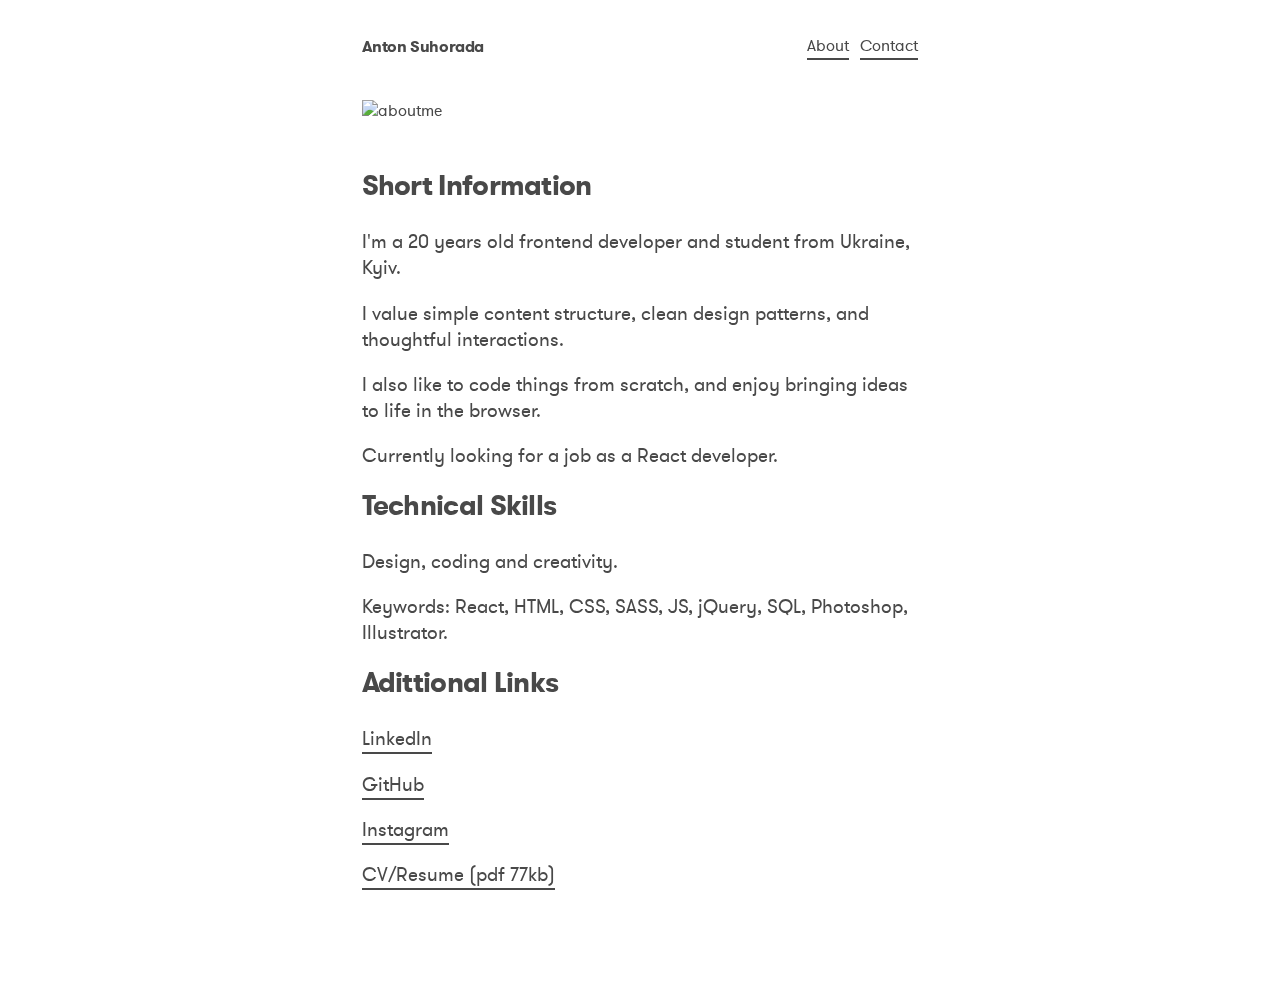
==== pages/about.html @ ac6cc0d6 "small context change" ====
<!DOCTYPE html>
<html lang="en">
<head>
    <meta charset="UTF-8">
    <meta name="viewport" content="width=device-width, initial-scale=1.0, shrink-to-fit=no">
    <meta http-equiv="X-UA-Compatible" content="ie=edge">
    <title>Anton Suhorada</title>
    <link rel="icon" type="image/png" href="../assets/logo.png">
    <link rel="stylesheet" href="../styles/style.css">
    <link href="https://fonts.googleapis.com/css?family=Lato&display=swap" rel="stylesheet">
</head>
<body>
    <div id="home-page">
        <div class="page-block">
            <div class="outline-block">
                <div class="navbar-block">
                    <h3><a style="margin-left: 0;" href="/">Anton Suhorada</a></h3>
                    <a href="about.html">About</a>
                    <a href="contact.html">Contact</a>
                </div>
                <div class="main-content-block">
                    <div class="main-picture-block">
                        <img src="https://i.imgur.com/IqGxbpl.jpg"
                        alt="aboutme">
                    </div>
                    <h3>Short Information</h4>
                    <p>I'm a 20 years old frontend developer and student from Ukraine, Kyiv.</p>
                    <p>I value simple content structure, clean design patterns, and thoughtful interactions.</p>
                    <p>I also like to code things from scratch, and enjoy bringing ideas to life in the browser.</p>
                    <p>Currently looking for a job as a React developer. </p>
                    <h3>Technical Skills</h4>
                    <p>Design, coding and creativity.</p>
                    <p>Keywords: React, HTML, CSS, SASS, JS, jQuery, SQL, Photoshop, Illustrator.</p>
                    <h3>Adittional Links</h4>
                    <p><a href="https://www.linkedin.com/in/suhorada-anton" target="_blank">LinkedIn</a></p>
                    <p><a href="https://github.com/TonyTheGreatUA" target="_blank">GitHub</a></p>
                    <p><a href="https://www.instagram.com/asuhorada/" target="_blank">Instagram</a></p>
                    <p><a href="../assets/AntonSuhoradaCV-min.pdf">CV/Resume (pdf 77kb)</a></p>
                </div>
            </div>
        </div>
    </div>
</body>
</html>
---- styles/style.css ----
@font-face {
    font-family: GT Walsheim Pro;
    src: local("GT Walsheim Pro Regular"),local("GTWalsheimProRegular"),url(../fonts/GTWalsheimProRegular.woff2) format("woff2"),url(../fonts/GTWalsheimProRegular.woff) format("woff");
    font-weight: 400;
    font-style: normal
}
  
@font-face {
    font-family: GT Walsheim Pro;
    src: local("GT Walsheim Pro Bold"),local("GTWalsheimProBold"),url(../fonts/GTWalsheimProBold.woff2) format("woff2"),url(../fonts/GTWalsheimProBold.woff) format("woff");
    font-weight: 700;
    font-style: normal
}
    
*{
    padding: 0;
    margin: 0;
}
body{
    /*font-family: 'Lato', sans-serif;*/
    font-family: GT Walsheim Pro;
    font-weight: normal;
    color: rgb(73,73,73);
}
.page-block{
    outline: none;
}
.outline-block{
    max-width: 34.8rem;
    margin-left: auto;
    margin-right: auto;
    padding: 2.175rem 1.0875rem;
}
.navbar-block{
    display: flex;
    margin-bottom: 2.5rem;
}

.navbar-block h3{
    font-size: 1rem;
    line-height: 1.45rem;
    margin-bottom: 0px;
    flex: 1 1 0%;
}

.navbar-block a{
    font-size: 1rem;
    line-height: 1.45rem;
    margin-left: 0.725rem;
}

a{
    color: inherit;
    text-decoration: none;
    border-bottom: 0.15em solid;
    border-bottom-color: rgb(73,73,73);
}

a:hover{
    border-bottom-color: rgb(244,185,95);
}
img{
    max-width: 100%;
    margin-left: 0;
    margin-right: 0;
    margin-top: 0;
    padding-bottom: 0;
    padding-left: 0;
    padding-right: 0;
    padding-top: 0;
}
.main-content-block{
    margin-bottom: 4.35rem;
}

.main-picture-block{
    margin-bottom: 2.9rem;
}

.main-picture-block img{
    margin-bottom: 0;
}

.main-content-block h3{
    font-size: 1.75rem;
    line-height: 1.35;
    mix-blend-mode: screen;
}

h3{
    margin-bottom: 1.45rem;
    line-height: 1.05;
    letter-spacing: -0.025em;
}

p{
    display: block;
    margin-block-start: 1em;
    margin-block-end: 1em;
    margin-inline-start: 0px;
    margin-inline-end: 0px;
    font-size: 1.2rem;
}

h3 a{
    border-bottom: 0;
    text-decoration: none;
    color: inherit;
}

h4{
    margin-left: 0;
    margin-right: 0;
    margin-top: 0;
    padding-bottom: 0;
    padding-left: 0;
    padding-right: 0;
    padding-top: 0;
    margin-bottom: 1.45rem;
    color: inherit;
    font-weight: bold;
    text-rendering: optimizeLegibility;
    font-size: 1rem;
    line-height: 1.1;
}
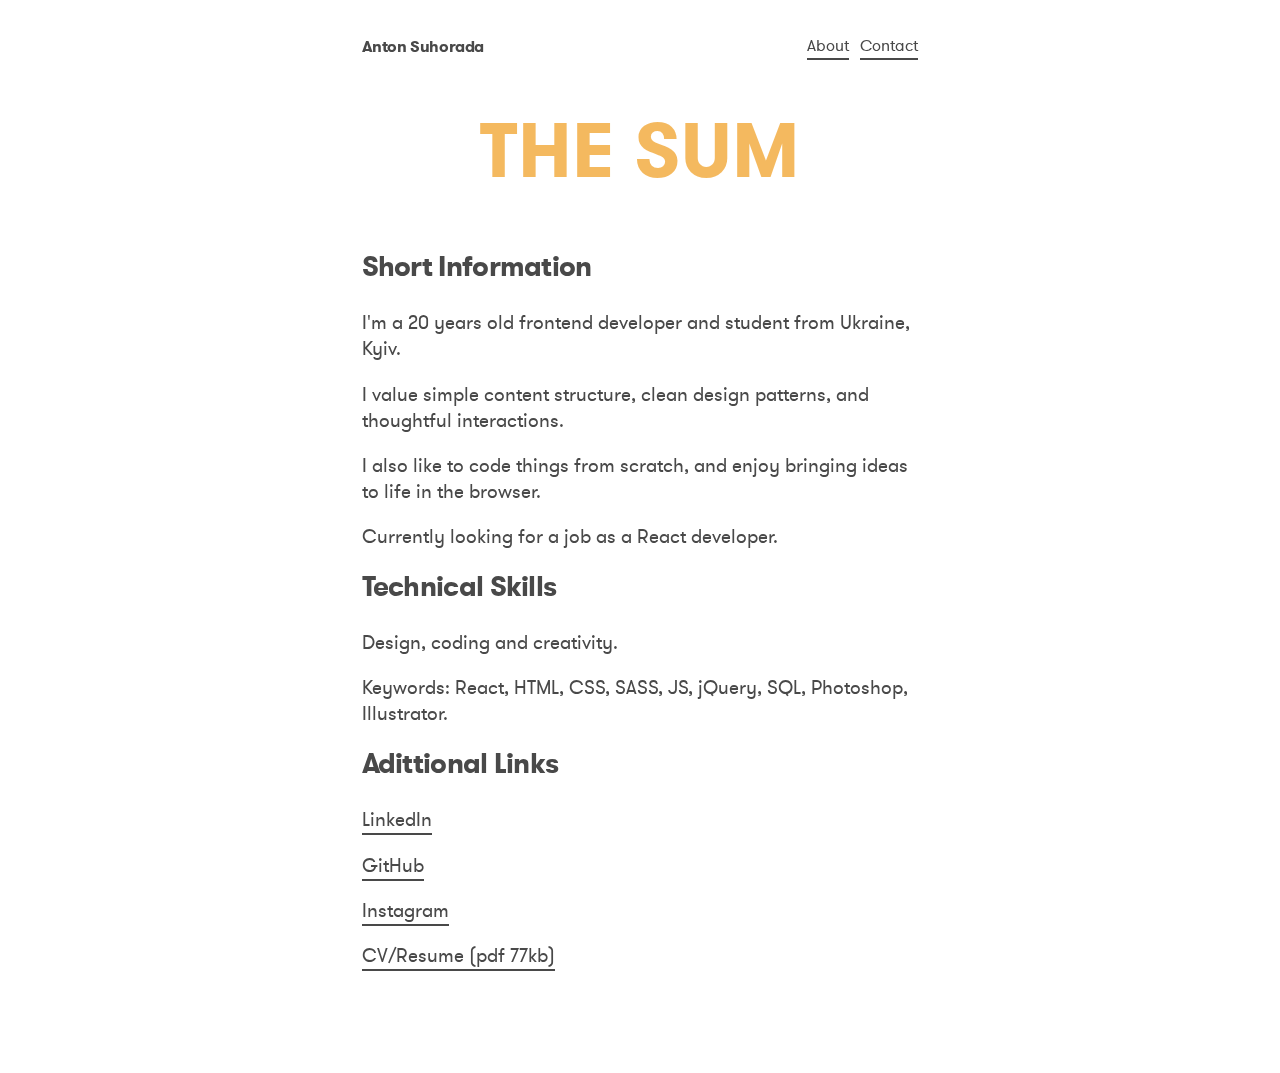
==== commit a74f0110: "made few concept changes" ====
--- a/pages/about.html
+++ b/pages/about.html
@@ -14,14 +14,15 @@
         <div class="page-block">
             <div class="outline-block">
                 <div class="navbar-block">
-                    <h3><a style="margin-left: 0;" href="/">Anton Suhorada</a></h3>
+                    <h3><a style="margin-left: 0;" href="../index.html">Anton Suhorada</a></h3>
                     <a href="about.html">About</a>
                     <a href="contact.html">Contact</a>
                 </div>
                 <div class="main-content-block">
                     <div class="main-picture-block">
-                        <img src="https://i.imgur.com/IqGxbpl.jpg"
-                        alt="aboutme">
+                        <!--<img src="https://i.imgur.com/IqGxbpl.jpg"
+                        alt="aboutme">-->
+                        <h1 class="knockout-text">THE SUM</h1>
                     </div>
                     <h3>Short Information</h4>
                     <p>I'm a 20 years old frontend developer and student from Ukraine, Kyiv.</p>
--- a/styles/style.css
+++ b/styles/style.css
@@ -122,4 +122,20 @@
     text-rendering: optimizeLegibility;
     font-size: 1rem;
     line-height: 1.1;
+}
+
+.knockout-text{
+    color: white;
+    background-color: rgb(244,185,95);
+    background-size: cover;
+    -webkit-text-fill-color: transparent;
+    -webkit-background-clip: text;
+    font-size: 6vw;
+    text-align: center;
+}
+
+@media screen and (max-width: 840px){
+    .knockout-text{
+        font-size: 12vw;
+    }
 }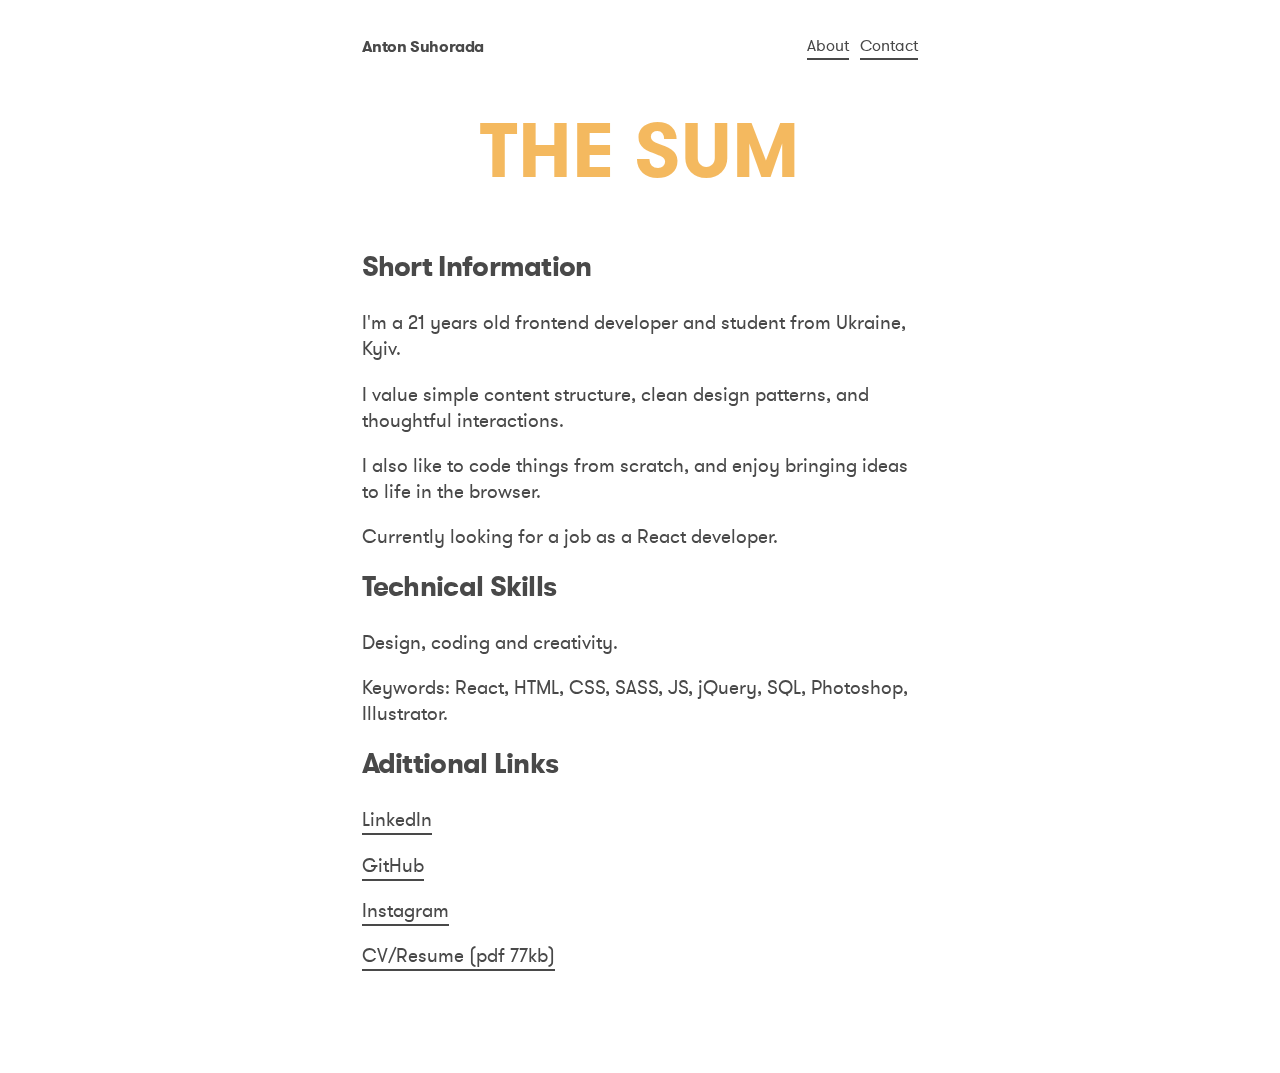
==== commit 6b266280: "Some changes before convertion" ====
--- a/pages/about.html
+++ b/pages/about.html
@@ -25,7 +25,7 @@
                         <h1 class="knockout-text">THE SUM</h1>
                     </div>
                     <h3>Short Information</h4>
-                    <p>I'm a 20 years old frontend developer and student from Ukraine, Kyiv.</p>
+                    <p>I'm a 21 years old frontend developer and student from Ukraine, Kyiv.</p>
                     <p>I value simple content structure, clean design patterns, and thoughtful interactions.</p>
                     <p>I also like to code things from scratch, and enjoy bringing ideas to life in the browser.</p>
                     <p>Currently looking for a job as a React developer. </p>
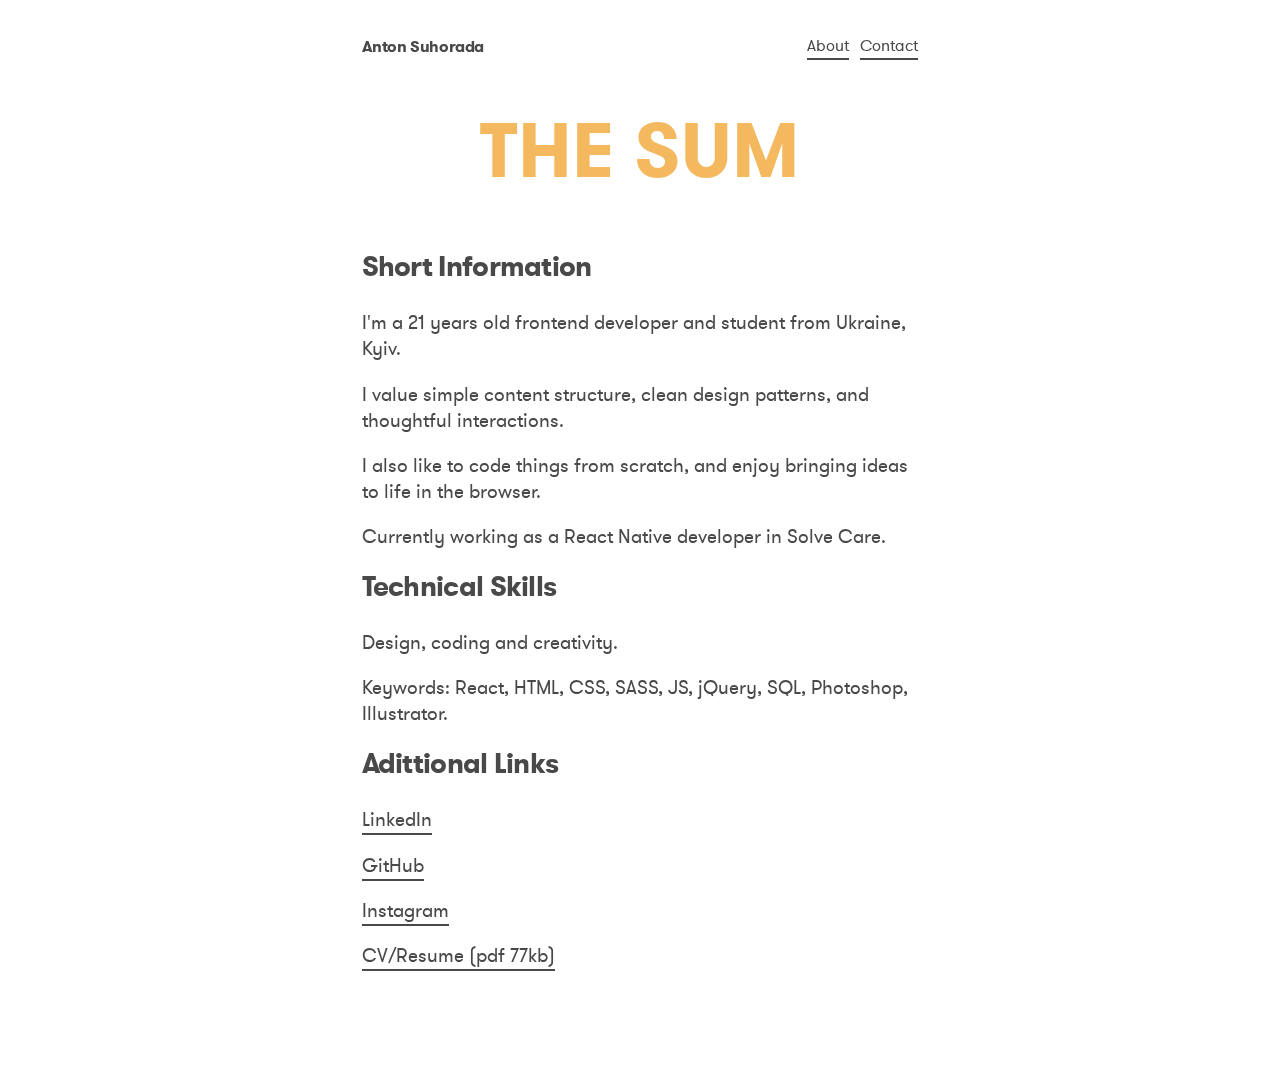
==== commit 38e005d7: "Update about.html" ====
--- a/pages/about.html
+++ b/pages/about.html
@@ -28,7 +28,7 @@
                     <p>I'm a 21 years old frontend developer and student from Ukraine, Kyiv.</p>
                     <p>I value simple content structure, clean design patterns, and thoughtful interactions.</p>
                     <p>I also like to code things from scratch, and enjoy bringing ideas to life in the browser.</p>
-                    <p>Currently looking for a job as a React developer. </p>
+                    <p>Currently working as a React Native developer in Solve Care. </p>
                     <h3>Technical Skills</h4>
                     <p>Design, coding and creativity.</p>
                     <p>Keywords: React, HTML, CSS, SASS, JS, jQuery, SQL, Photoshop, Illustrator.</p>
@@ -42,4 +42,4 @@
         </div>
     </div>
 </body>
-</html>+</html>
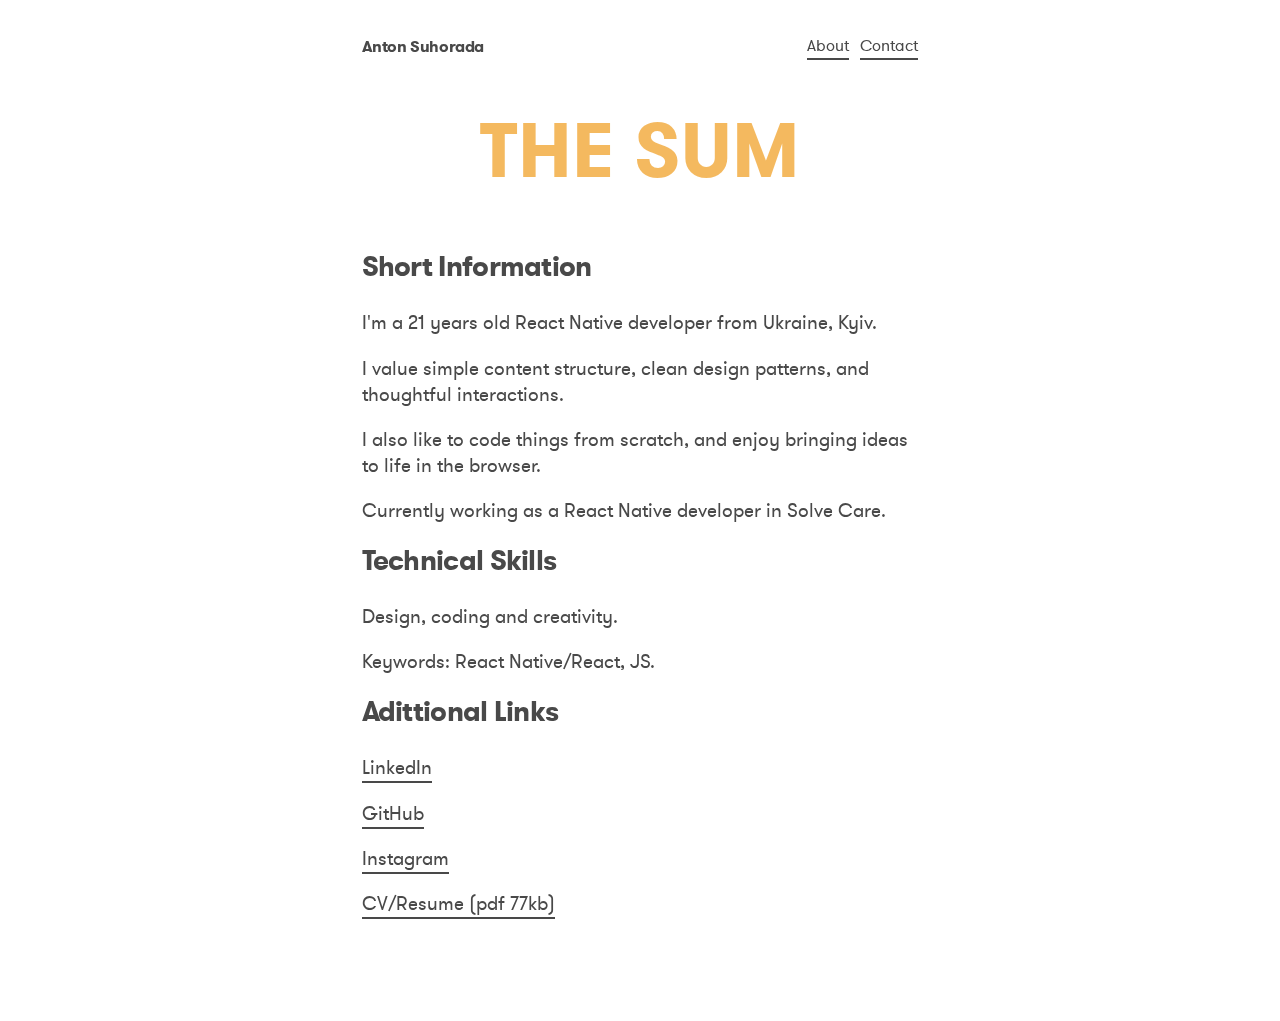
==== commit 49b1708d: "Update about.html" ====
--- a/pages/about.html
+++ b/pages/about.html
@@ -25,13 +25,13 @@
                         <h1 class="knockout-text">THE SUM</h1>
                     </div>
                     <h3>Short Information</h4>
-                    <p>I'm a 21 years old frontend developer and student from Ukraine, Kyiv.</p>
+                    <p>I'm a 21 years old React Native developer from Ukraine, Kyiv.</p>
                     <p>I value simple content structure, clean design patterns, and thoughtful interactions.</p>
                     <p>I also like to code things from scratch, and enjoy bringing ideas to life in the browser.</p>
                     <p>Currently working as a React Native developer in Solve Care. </p>
                     <h3>Technical Skills</h4>
                     <p>Design, coding and creativity.</p>
-                    <p>Keywords: React, HTML, CSS, SASS, JS, jQuery, SQL, Photoshop, Illustrator.</p>
+                    <p>Keywords: React Native/React, JS.</p>
                     <h3>Adittional Links</h4>
                     <p><a href="https://www.linkedin.com/in/suhorada-anton" target="_blank">LinkedIn</a></p>
                     <p><a href="https://github.com/TonyTheGreatUA" target="_blank">GitHub</a></p>
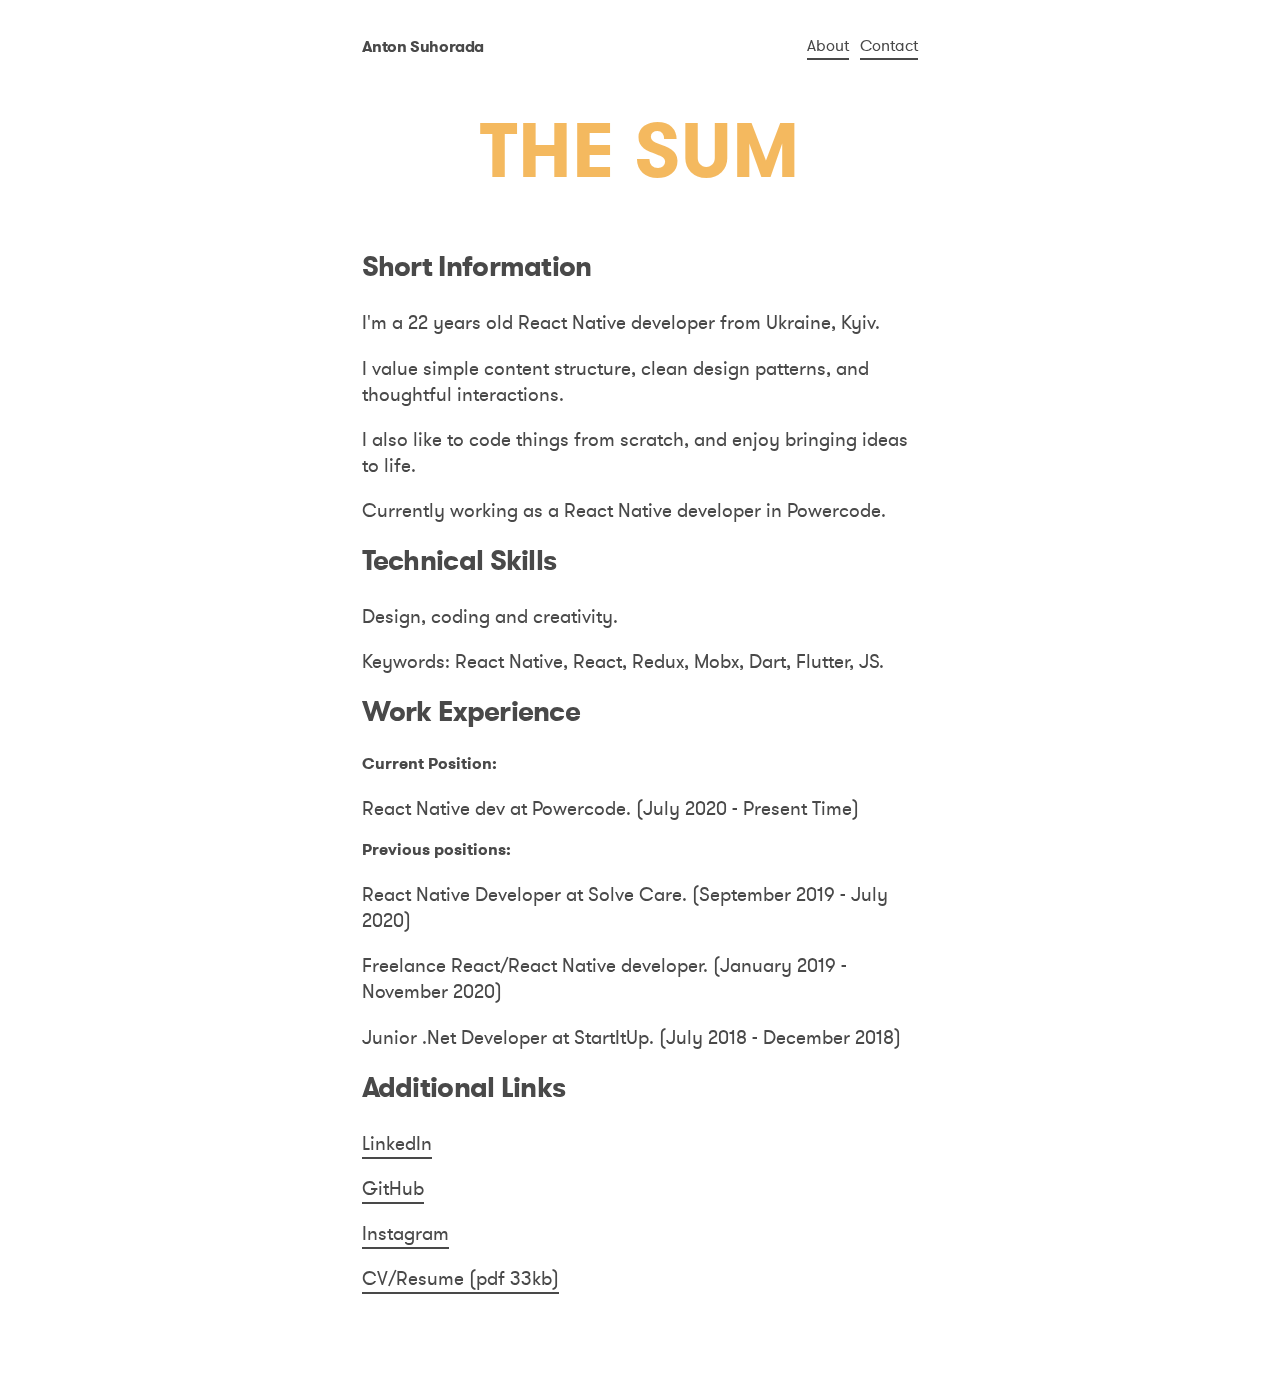
==== commit 15defc91: "CV Update" ====
--- a/pages/about.html
+++ b/pages/about.html
@@ -24,19 +24,28 @@
                         alt="aboutme">-->
                         <h1 class="knockout-text">THE SUM</h1>
                     </div>
-                    <h3>Short Information</h4>
-                    <p>I'm a 21 years old React Native developer from Ukraine, Kyiv.</p>
+                    <h3>Short Information</h3>
+                    <p>I'm a 22 years old React Native developer from Ukraine, Kyiv.</p>
                     <p>I value simple content structure, clean design patterns, and thoughtful interactions.</p>
-                    <p>I also like to code things from scratch, and enjoy bringing ideas to life in the browser.</p>
-                    <p>Currently working as a React Native developer in Solve Care. </p>
-                    <h3>Technical Skills</h4>
+                    <p>I also like to code things from scratch, and enjoy bringing ideas to life.</p>
+                    <p>Currently working as a React Native developer in Powercode. </p>
+                    <h3>Technical Skills</h3>
                     <p>Design, coding and creativity.</p>
-                    <p>Keywords: React Native/React, JS.</p>
-                    <h3>Adittional Links</h4>
+                    <p>Keywords: React Native, React, Redux, Mobx, Dart, Flutter, JS.</p>
+                    <h3>Work Experience</h3>
+                    <h4>Current Position: </h4>
+                    <p>React Native dev at Powercode. (July 2020 - Present Time)</p>
+                    <h4>Previous positions:</h4>
+                    <ul>
+                        <p>React Native Developer at Solve Care. (September 2019 - July 2020)</p>
+                        <p>Freelance React/React Native developer. (January 2019 - November 2020)</p>
+                        <p>Junior .Net Developer at StartItUp. (July 2018 - December 2018)</p>
+                    </ul>
+                    <h3>Additional Links</h3>
                     <p><a href="https://www.linkedin.com/in/suhorada-anton" target="_blank">LinkedIn</a></p>
                     <p><a href="https://github.com/TonyTheGreatUA" target="_blank">GitHub</a></p>
                     <p><a href="https://www.instagram.com/asuhorada/" target="_blank">Instagram</a></p>
-                    <p><a href="../assets/AntonSuhoradaCV-min.pdf">CV/Resume (pdf 77kb)</a></p>
+                    <p><a href="../assets/AntonSuhoradaCV.pdf">CV/Resume (pdf 33kb)</a></p>
                 </div>
             </div>
         </div>
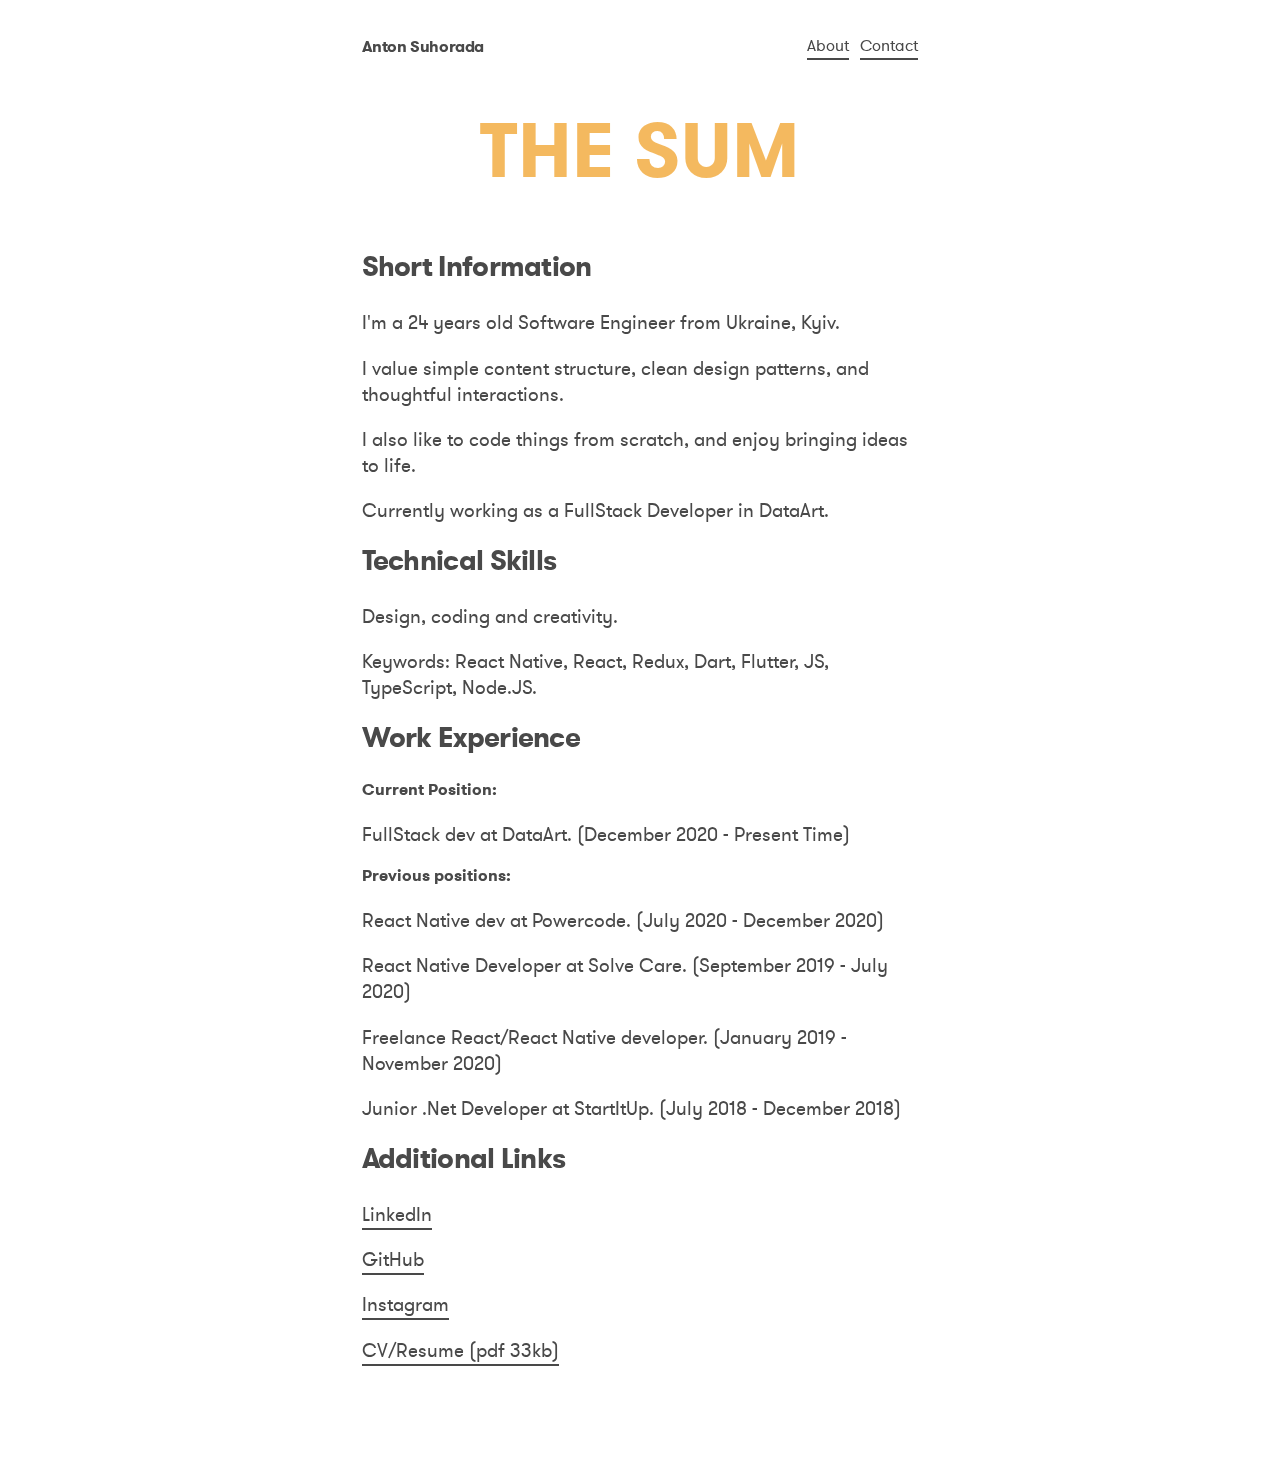
==== commit 2d0422d5: "Update" ====
--- a/pages/about.html
+++ b/pages/about.html
@@ -25,18 +25,19 @@
                         <h1 class="knockout-text">THE SUM</h1>
                     </div>
                     <h3>Short Information</h3>
-                    <p>I'm a 22 years old React Native developer from Ukraine, Kyiv.</p>
+                    <p>I'm a 24 years old Software Engineer from Ukraine, Kyiv.</p>
                     <p>I value simple content structure, clean design patterns, and thoughtful interactions.</p>
                     <p>I also like to code things from scratch, and enjoy bringing ideas to life.</p>
-                    <p>Currently working as a React Native developer in Powercode. </p>
+                    <p>Currently working as a FullStack Developer in DataArt. </p>
                     <h3>Technical Skills</h3>
                     <p>Design, coding and creativity.</p>
-                    <p>Keywords: React Native, React, Redux, Mobx, Dart, Flutter, JS.</p>
+                    <p>Keywords: React Native, React, Redux, Dart, Flutter, JS, TypeScript, Node.JS.</p>
                     <h3>Work Experience</h3>
                     <h4>Current Position: </h4>
-                    <p>React Native dev at Powercode. (July 2020 - Present Time)</p>
+                    <p>FullStack dev at DataArt. (December 2020 - Present Time)</p>
                     <h4>Previous positions:</h4>
                     <ul>
+                        <p>React Native dev at Powercode. (July 2020 - December 2020)</p>
                         <p>React Native Developer at Solve Care. (September 2019 - July 2020)</p>
                         <p>Freelance React/React Native developer. (January 2019 - November 2020)</p>
                         <p>Junior .Net Developer at StartItUp. (July 2018 - December 2018)</p>
